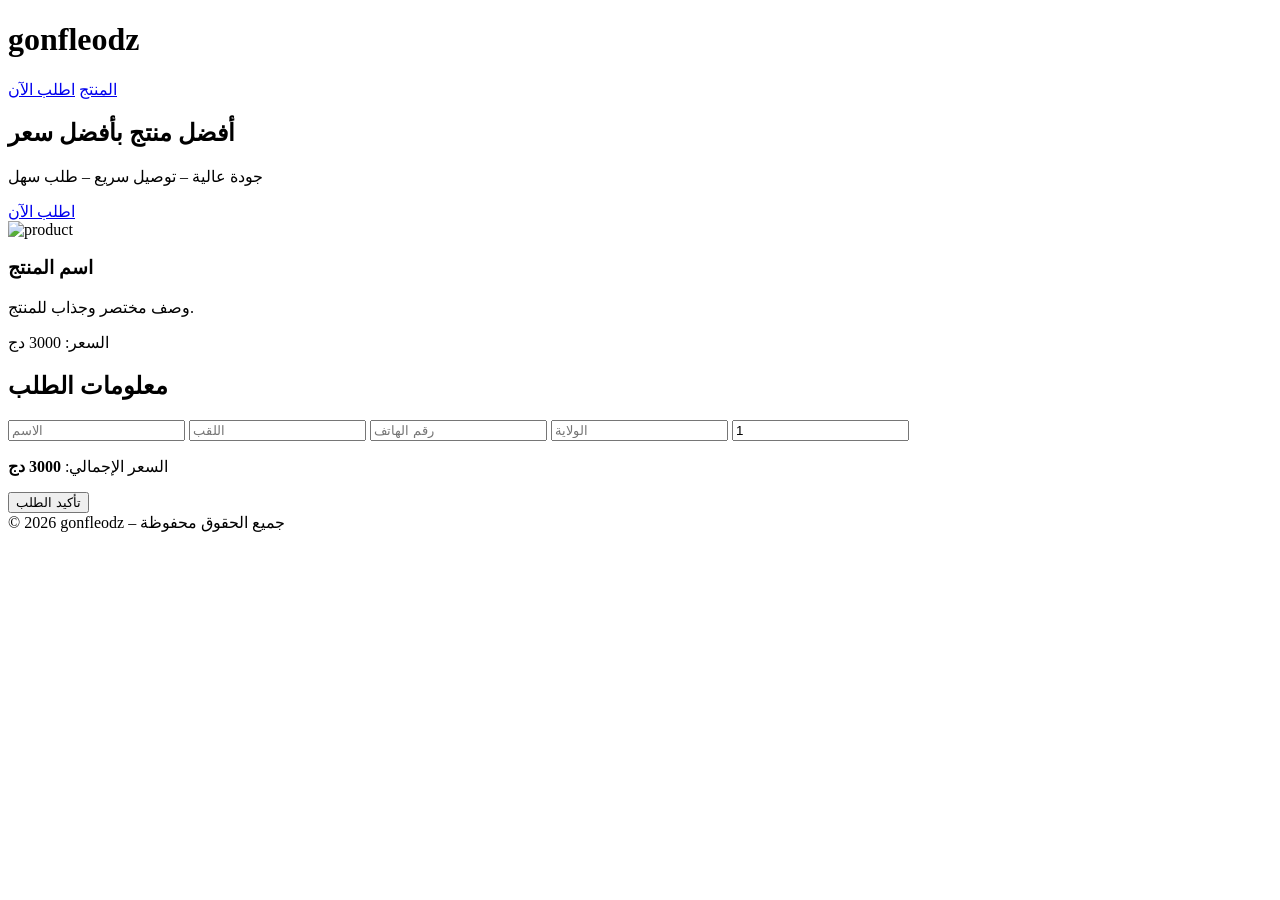
==== index.html @ 476e8a09 "Create index.html" ====
<!DOCTYPE html>
<html lang="ar">
<head>
  <meta charset="UTF-8" />
  <meta name="viewport" content="width=device-width, initial-scale=1.0"/>
  <title>gonfleodz</title>
  <link rel="stylesheet" href="style.css">
</head>
<body>

<header>
  <h1>gonfleodz</h1>
  <nav>
    <a href="#product">المنتج</a>
    <a href="#order">اطلب الآن</a>
  </nav>
</header>

<section class="hero fade">
  <h2>أفضل منتج بأفضل سعر</h2>
  <p>جودة عالية – توصيل سريع – طلب سهل</p>
  <a href="#order" class="btn">اطلب الآن</a>
</section>

<section id="product" class="product fade">
  <img src="https://via.placeholder.com/300" alt="product">
  <div>
    <h3>اسم المنتج</h3>
    <p>وصف مختصر وجذاب للمنتج.</p>
    <p class="price">السعر: <span id="price">3000</span> دج</p>
  </div>
</section>

<section id="order" class="order fade">
  <h2>معلومات الطلب</h2>

  <form id="orderForm">
    <input type="text" id="fname" placeholder="الاسم" required>
    <input type="text" id="lname" placeholder="اللقب" required>
    <input type="tel" id="phone" placeholder="رقم الهاتف" required>
    <input type="text" id="state" placeholder="الولاية" required>

    <input type="number" id="qty" min="1" value="1" required>

    <p>السعر الإجمالي: <strong><span id="total">3000</span> دج</strong></p>

    <button type="submit" class="btn glow">تأكيد الطلب</button>
  </form>
</section>

<footer>
  © 2026 gonfleodz – جميع الحقوق محفوظة
</footer>

<script src="script.js"></script>
</body>
</html>
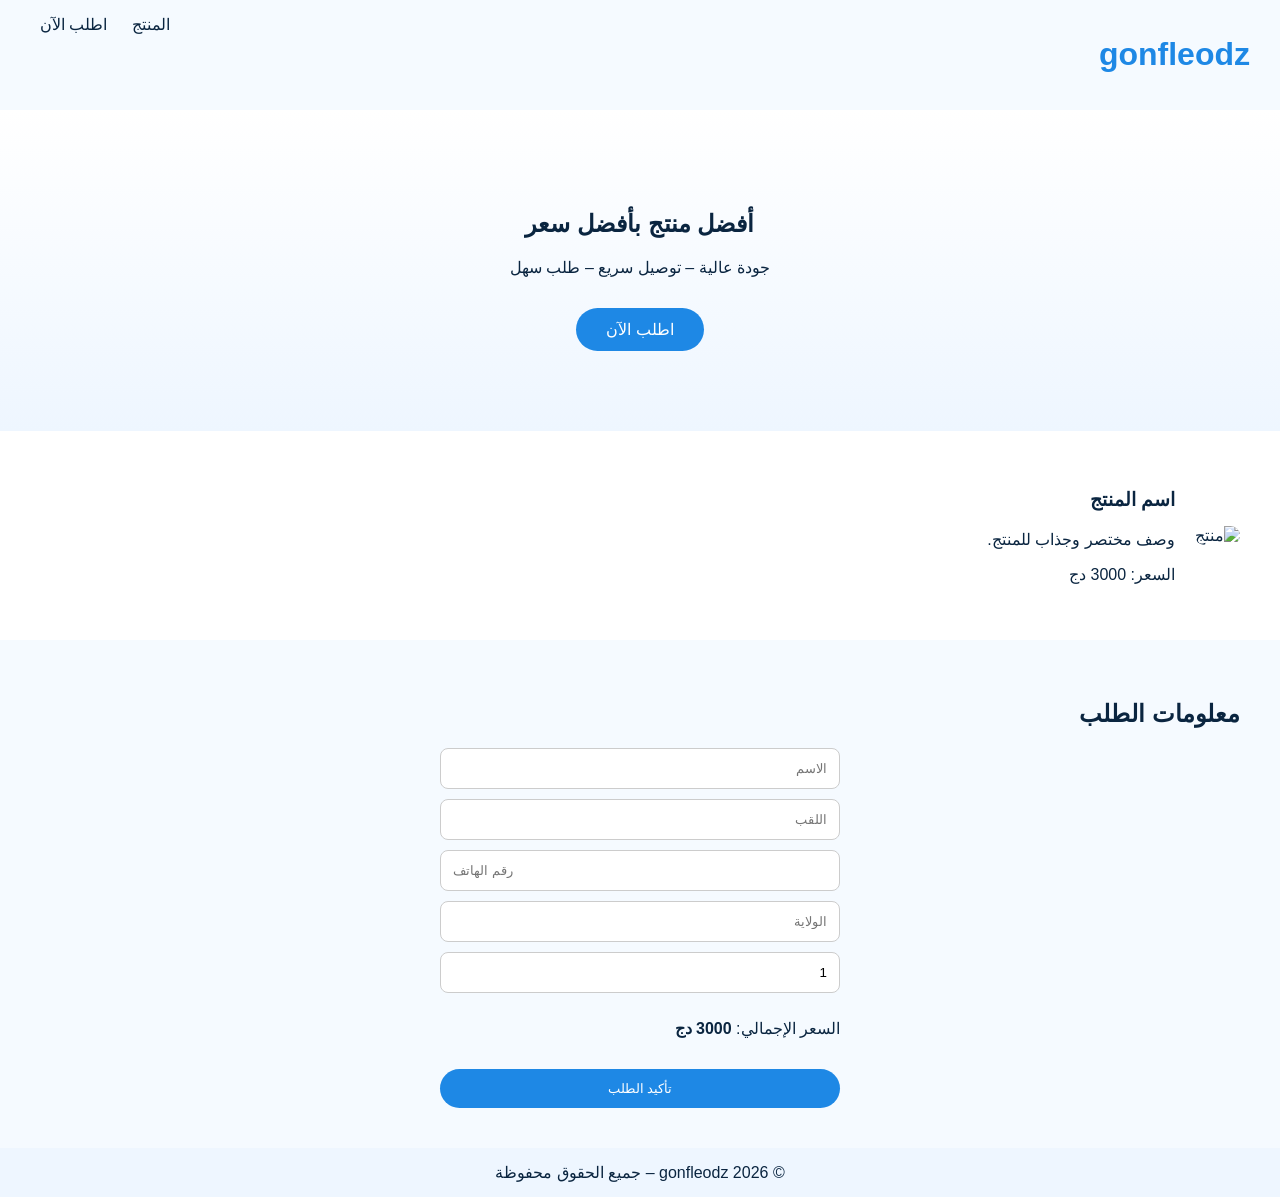
==== commit 9a68e45a: "Update index.html" ====
--- a/index.html
+++ b/index.html
@@ -1,14 +1,14 @@
 <!DOCTYPE html>
 <html lang="ar">
 <head>
-  <meta charset="UTF-8" />
-  <meta name="viewport" content="width=device-width, initial-scale=1.0"/>
+  <meta charset="UTF-8">
+  <meta name="viewport" content="width=device-width, initial-scale=1.0">
   <title>gonfleodz</title>
   <link rel="stylesheet" href="style.css">
 </head>
 <body>
 
-<header>
+<header class="fade">
   <h1>gonfleodz</h1>
   <nav>
     <a href="#product">المنتج</a>
@@ -23,7 +23,8 @@
 </section>
 
 <section id="product" class="product fade">
-  <img src="https://via.placeholder.com/300" alt="product">
+  <!-- هنا ضع اسم الصورة التي رفعتها -->
+  <img src="product.jpg" alt="منتج">
   <div>
     <h3>اسم المنتج</h3>
     <p>وصف مختصر وجذاب للمنتج.</p>
@@ -48,7 +49,7 @@
   </form>
 </section>
 
-<footer>
+<footer class="fade">
   © 2026 gonfleodz – جميع الحقوق محفوظة
 </footer>
 
--- a/style.css
+++ b/style.css
@@ -0,0 +1,111 @@
+* {
+  box-sizing: border-box;
+  scroll-behavior: smooth;
+}
+
+body {
+  margin: 0;
+  font-family: Arial, sans-serif;
+  direction: rtl;
+  background: #ffffff;
+  color: #0a2540;
+}
+
+header {
+  display: flex;
+  justify-content: space-between;
+  padding: 15px 30px;
+  background: #f5faff;
+  position: sticky;
+  top: 0;
+}
+
+header h1 {
+  color: #1e88e5;
+}
+
+nav a {
+  margin: 0 10px;
+  text-decoration: none;
+  color: #0a2540;
+}
+
+.hero {
+  text-align: center;
+  padding: 80px 20px;
+  background: linear-gradient(to bottom, #ffffff, #eef6ff);
+}
+
+.btn {
+  display: inline-block;
+  margin-top: 15px;
+  padding: 12px 30px;
+  background: #1e88e5;
+  color: white;
+  border-radius: 30px;
+  text-decoration: none;
+  transition: 0.3s;
+}
+
+.btn:hover {
+  transform: scale(1.05);
+}
+
+.glow:active {
+  box-shadow: 0 0 20px #1e88e5;
+}
+
+.product {
+  display: flex;
+  flex-wrap: wrap;
+  gap: 20px;
+  padding: 40px;
+  align-items: center;
+}
+
+.product img {
+  max-width: 300px;
+  border-radius: 12px;
+}
+
+.order {
+  padding: 40px;
+  background: #f5faff;
+}
+
+form {
+  max-width: 400px;
+  margin: auto;
+}
+
+form input {
+  width: 100%;
+  padding: 12px;
+  margin-bottom: 10px;
+  border-radius: 8px;
+  border: 1px solid #ccc;
+}
+
+form button {
+  width: 100%;
+  border: none;
+  cursor: pointer;
+}
+
+footer {
+  text-align: center;
+  padding: 15px;
+  background: #eef6ff;
+}
+
+/* Fade In */
+.fade {
+  opacity: 0;
+  transform: translateY(20px);
+  transition: 0.8s ease;
+}
+
+.fade.show {
+  opacity: 1;
+  transform: translateY(0);
+}
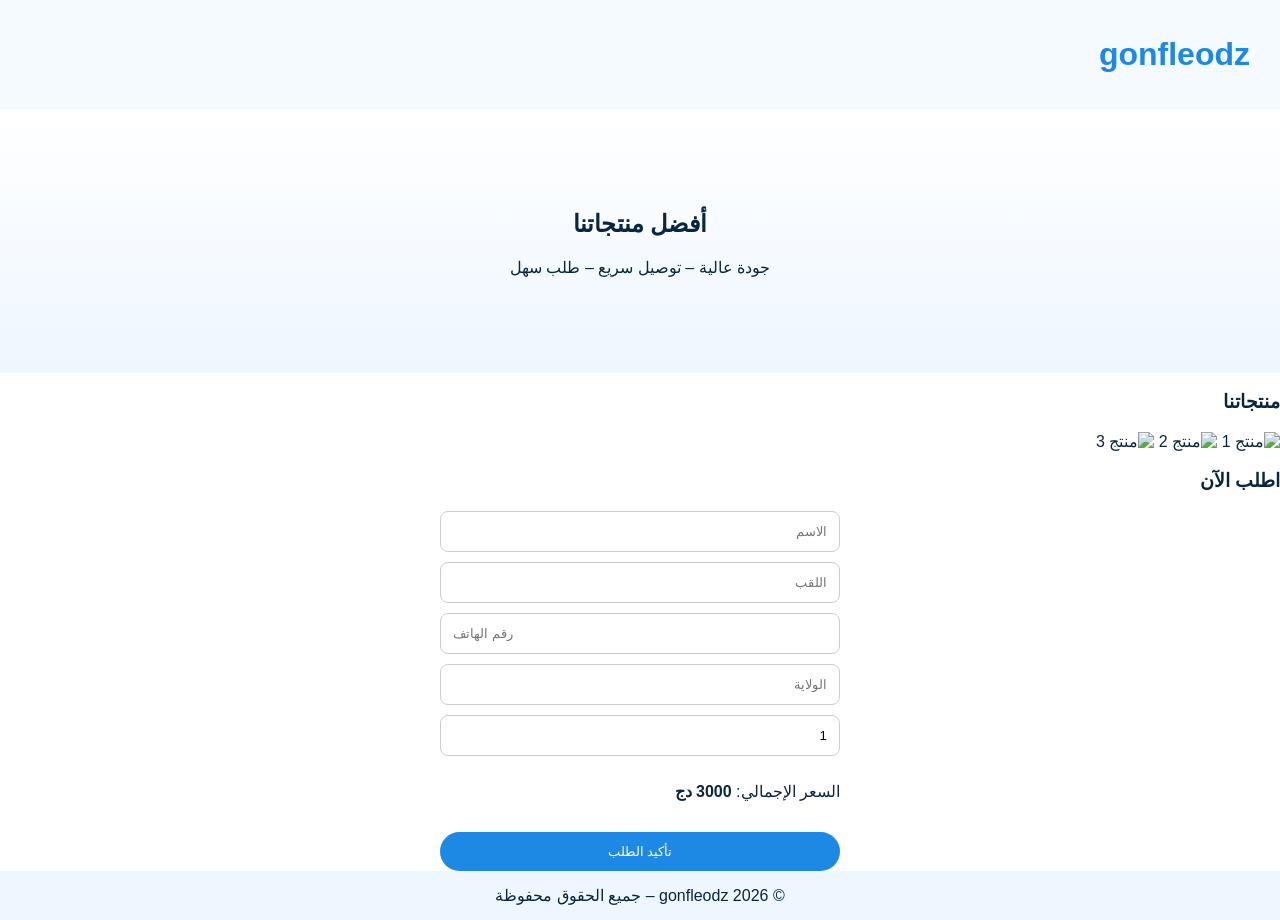
==== commit 07e4933b: "Update index.html" ====
--- a/index.html
+++ b/index.html
@@ -1,50 +1,39 @@
 <!DOCTYPE html>
 <html lang="ar">
 <head>
-  <meta charset="UTF-8">
-  <meta name="viewport" content="width=device-width, initial-scale=1.0">
-  <title>gonfleodz</title>
-  <link rel="stylesheet" href="style.css">
+<meta charset="UTF-8">
+<meta name="viewport" content="width=device-width, initial-scale=1.0">
+<title>gonfleodz</title>
+<link rel="stylesheet" href="style.css">
 </head>
 <body>
 
 <header class="fade">
   <h1>gonfleodz</h1>
-  <nav>
-    <a href="#product">المنتج</a>
-    <a href="#order">اطلب الآن</a>
-  </nav>
 </header>
 
 <section class="hero fade">
-  <h2>أفضل منتج بأفضل سعر</h2>
+  <h2>أفضل منتجاتنا</h2>
   <p>جودة عالية – توصيل سريع – طلب سهل</p>
-  <a href="#order" class="btn">اطلب الآن</a>
 </section>
 
-<section id="product" class="product fade">
-  <!-- هنا ضع اسم الصورة التي رفعتها -->
-  <img src="product.jpg" alt="منتج">
-  <div>
-    <h3>اسم المنتج</h3>
-    <p>وصف مختصر وجذاب للمنتج.</p>
-    <p class="price">السعر: <span id="price">3000</span> دج</p>
-  </div>
+<section id="products" class="fade">
+  <h3>منتجاتنا</h3>
+  <!-- كل صورة ترفعها هنا ستظهر -->
+  <img src="product1.jpg" alt="منتج 1">
+  <img src="product2.jpg" alt="منتج 2">
+  <img src="product3.jpg" alt="منتج 3">
 </section>
 
-<section id="order" class="order fade">
-  <h2>معلومات الطلب</h2>
-
+<section id="order" class="fade">
+  <h3>اطلب الآن</h3>
   <form id="orderForm">
     <input type="text" id="fname" placeholder="الاسم" required>
     <input type="text" id="lname" placeholder="اللقب" required>
     <input type="tel" id="phone" placeholder="رقم الهاتف" required>
     <input type="text" id="state" placeholder="الولاية" required>
-
-    <input type="number" id="qty" min="1" value="1" required>
-
+    <input type="number" id="qty" placeholder="الكمية" min="1" value="1" required>
     <p>السعر الإجمالي: <strong><span id="total">3000</span> دج</strong></p>
-
     <button type="submit" class="btn glow">تأكيد الطلب</button>
   </form>
 </section>
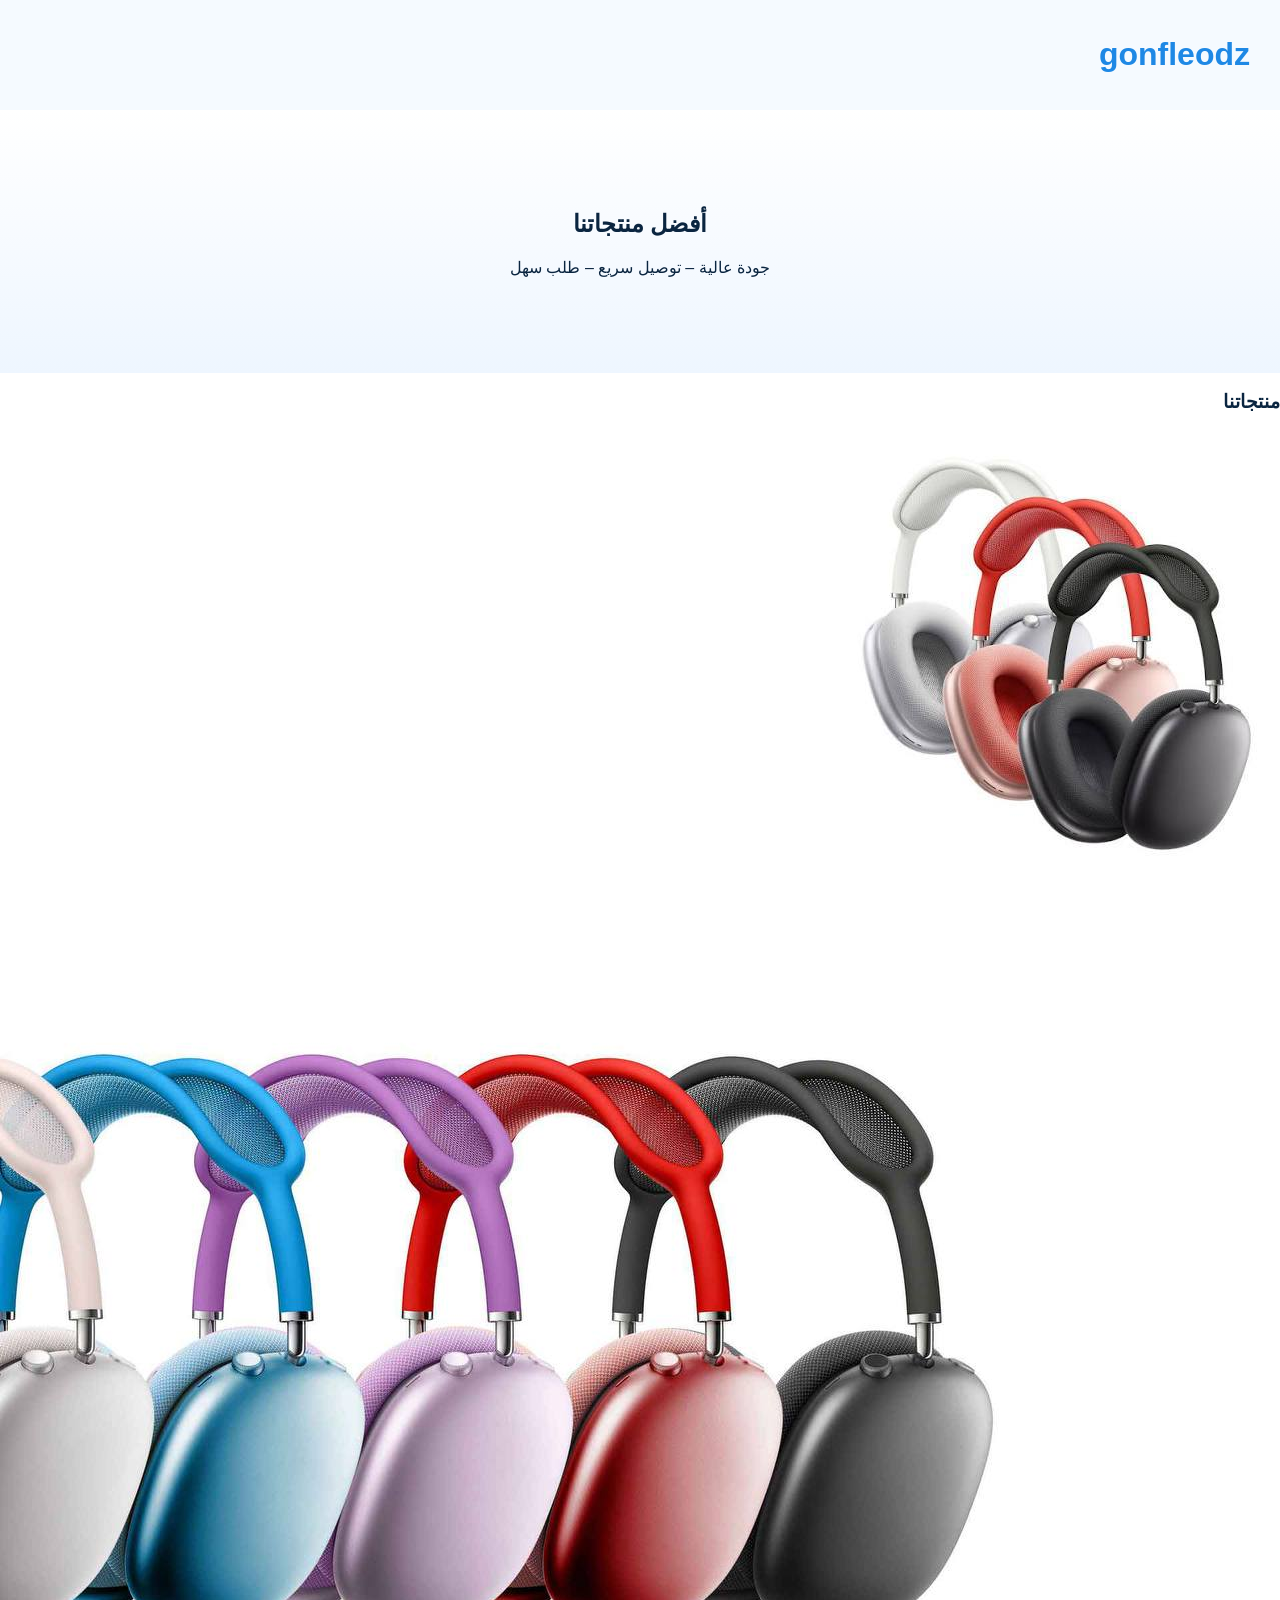
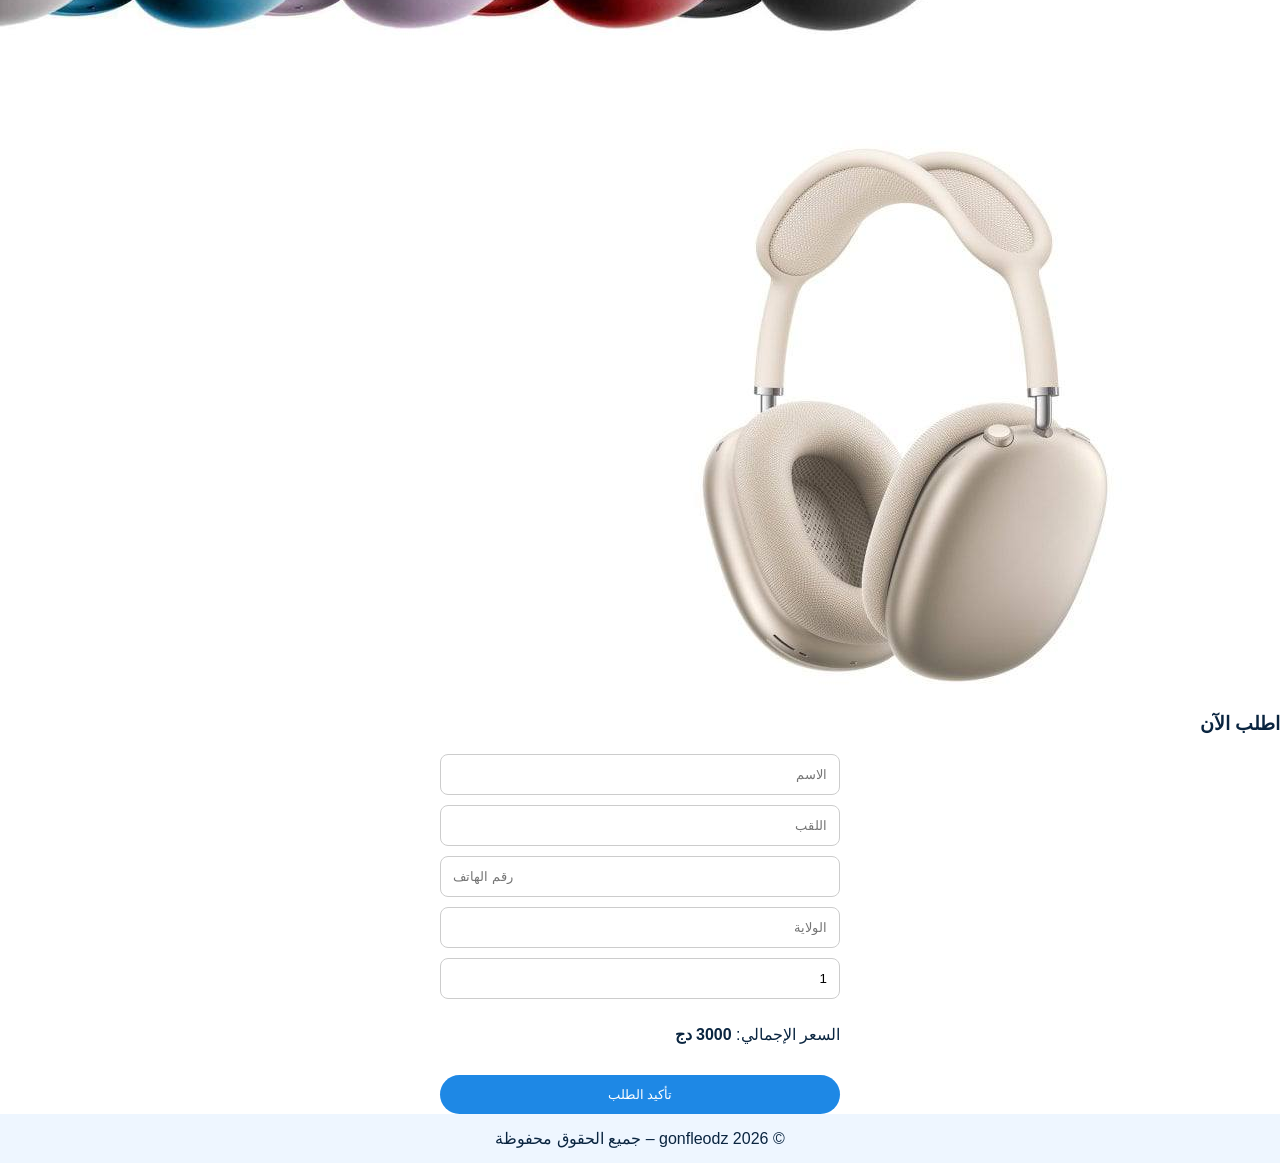
==== commit ac94ba70: "Update index.html" ====
--- a/index.html
+++ b/index.html
@@ -17,12 +17,15 @@
   <p>جودة عالية – توصيل سريع – طلب سهل</p>
 </section>
 
+<!-- هذا هو div المنتجات -->
 <section id="products" class="fade">
   <h3>منتجاتنا</h3>
-  <!-- كل صورة ترفعها هنا ستظهر -->
-  <img src="product1.jpg" alt="منتج 1">
-  <img src="product2.jpg" alt="منتج 2">
-  <img src="product3.jpg" alt="منتج 3">
+  <div class="product-list">
+    <!-- ضع هنا الصور التي رفعتها على GitHub -->
+    <img src="IMG_20260202_192227_411.jpg" alt="منتج 1">
+    <img src="IMG_20260202_192227_263.jpg" alt="منتج 2">
+    <img src="IMG_20260202_192227_455.jpg" alt="منتج 3">
+  </div>
 </section>
 
 <section id="order" class="fade">
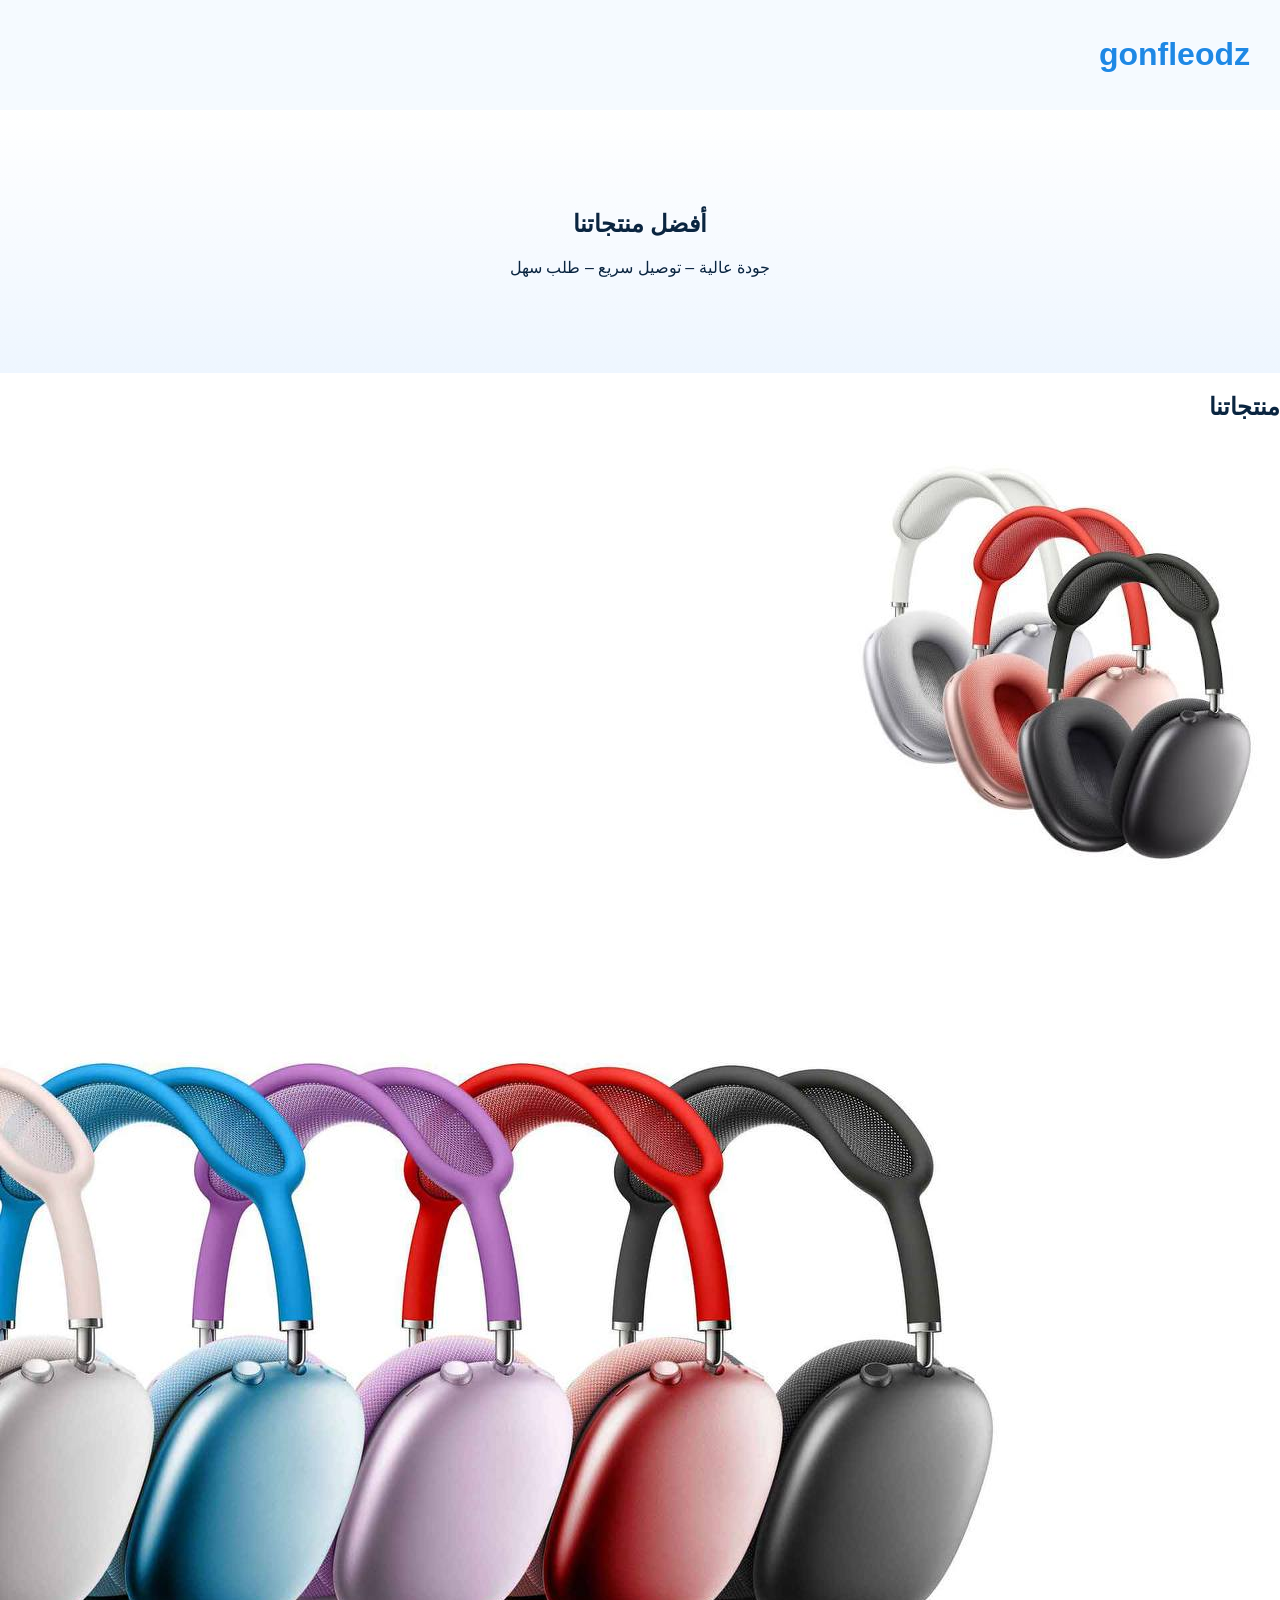
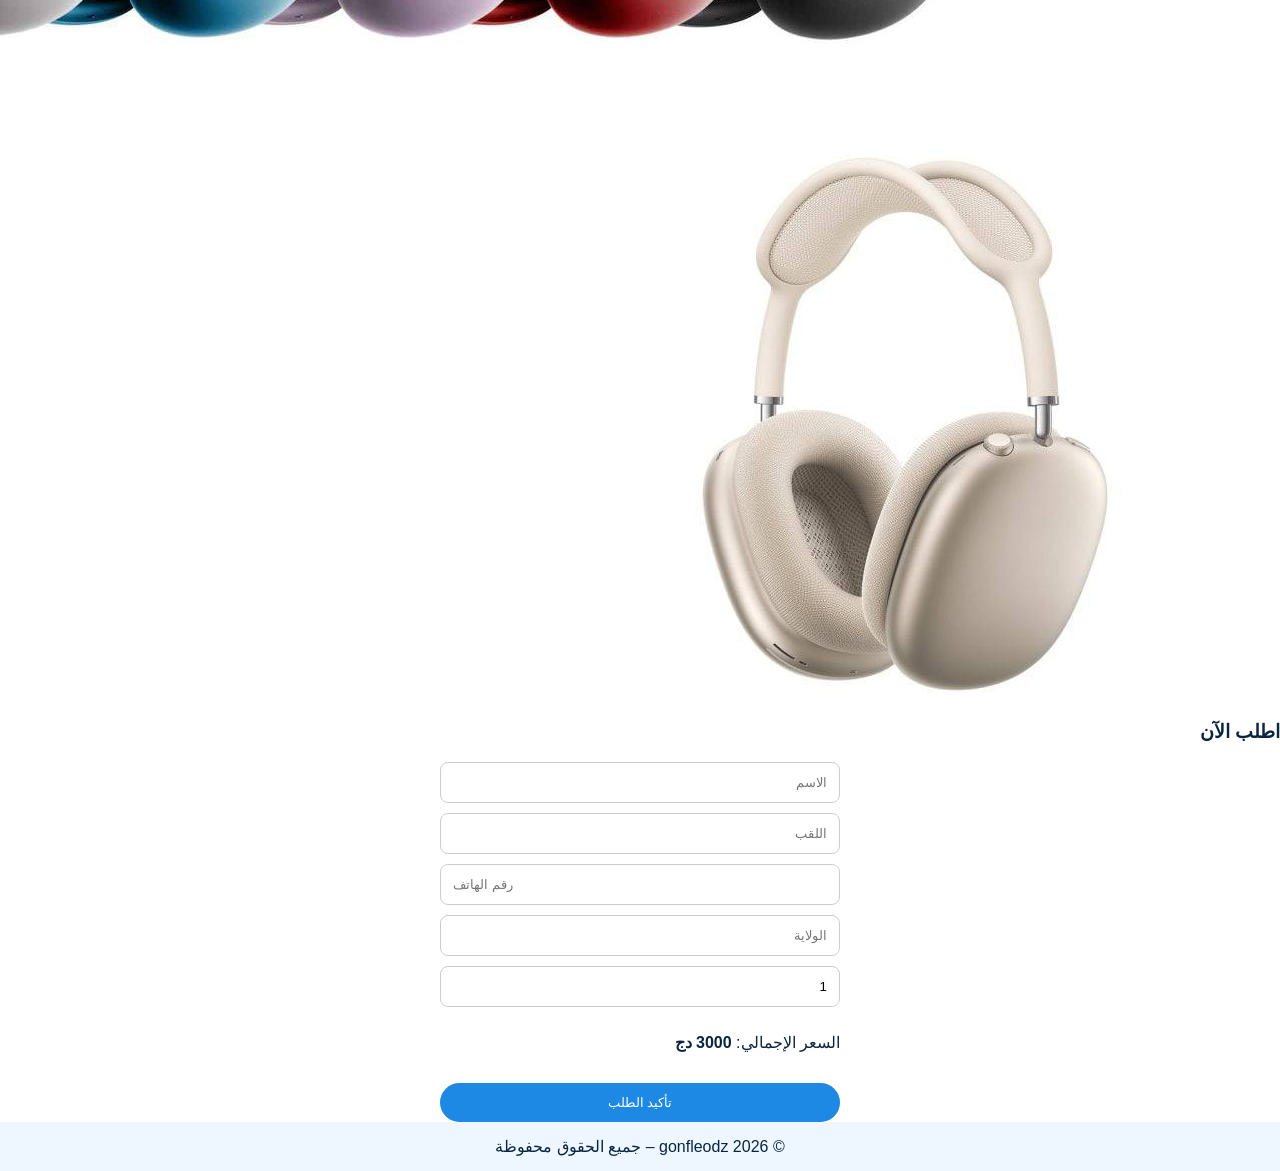
==== commit a8751947: "Update index.html" ====
--- a/index.html
+++ b/index.html
@@ -17,14 +17,16 @@
   <p>جودة عالية – توصيل سريع – طلب سهل</p>
 </section>
 
-<!-- هذا هو div المنتجات -->
+<!-- قسم المنتجات مع عنوان Carousel -->
 <section id="products" class="fade">
-  <h3>منتجاتنا</h3>
-  <div class="product-list">
-    <!-- ضع هنا الصور التي رفعتها على GitHub -->
-    <img src="IMG_20260202_192227_411.jpg" alt="منتج 1">
-    <img src="IMG_20260202_192227_263.jpg" alt="منتج 2">
-    <img src="IMG_20260202_192227_455.jpg" alt="منتج 3">
+  <h2>منتجاتنا</h2>
+  <div class="carousel">
+    <div class="carousel-track">
+      <div class="carousel-item"><img src="IMG_20260202_192227_411.jpg" alt="منتج 1"></div>
+      <div class="carousel-item"><img src="IMG_20260202_192227_263.jpg" alt="منتج 2"></div>
+      <div class="carousel-item"><img src="IMG_20260202_192227_455.jpg" alt="منتج 3"></div>
+      <!-- أضف المزيد من المنتجات بنفس الطريقة -->
+    </div>
   </div>
 </section>
 
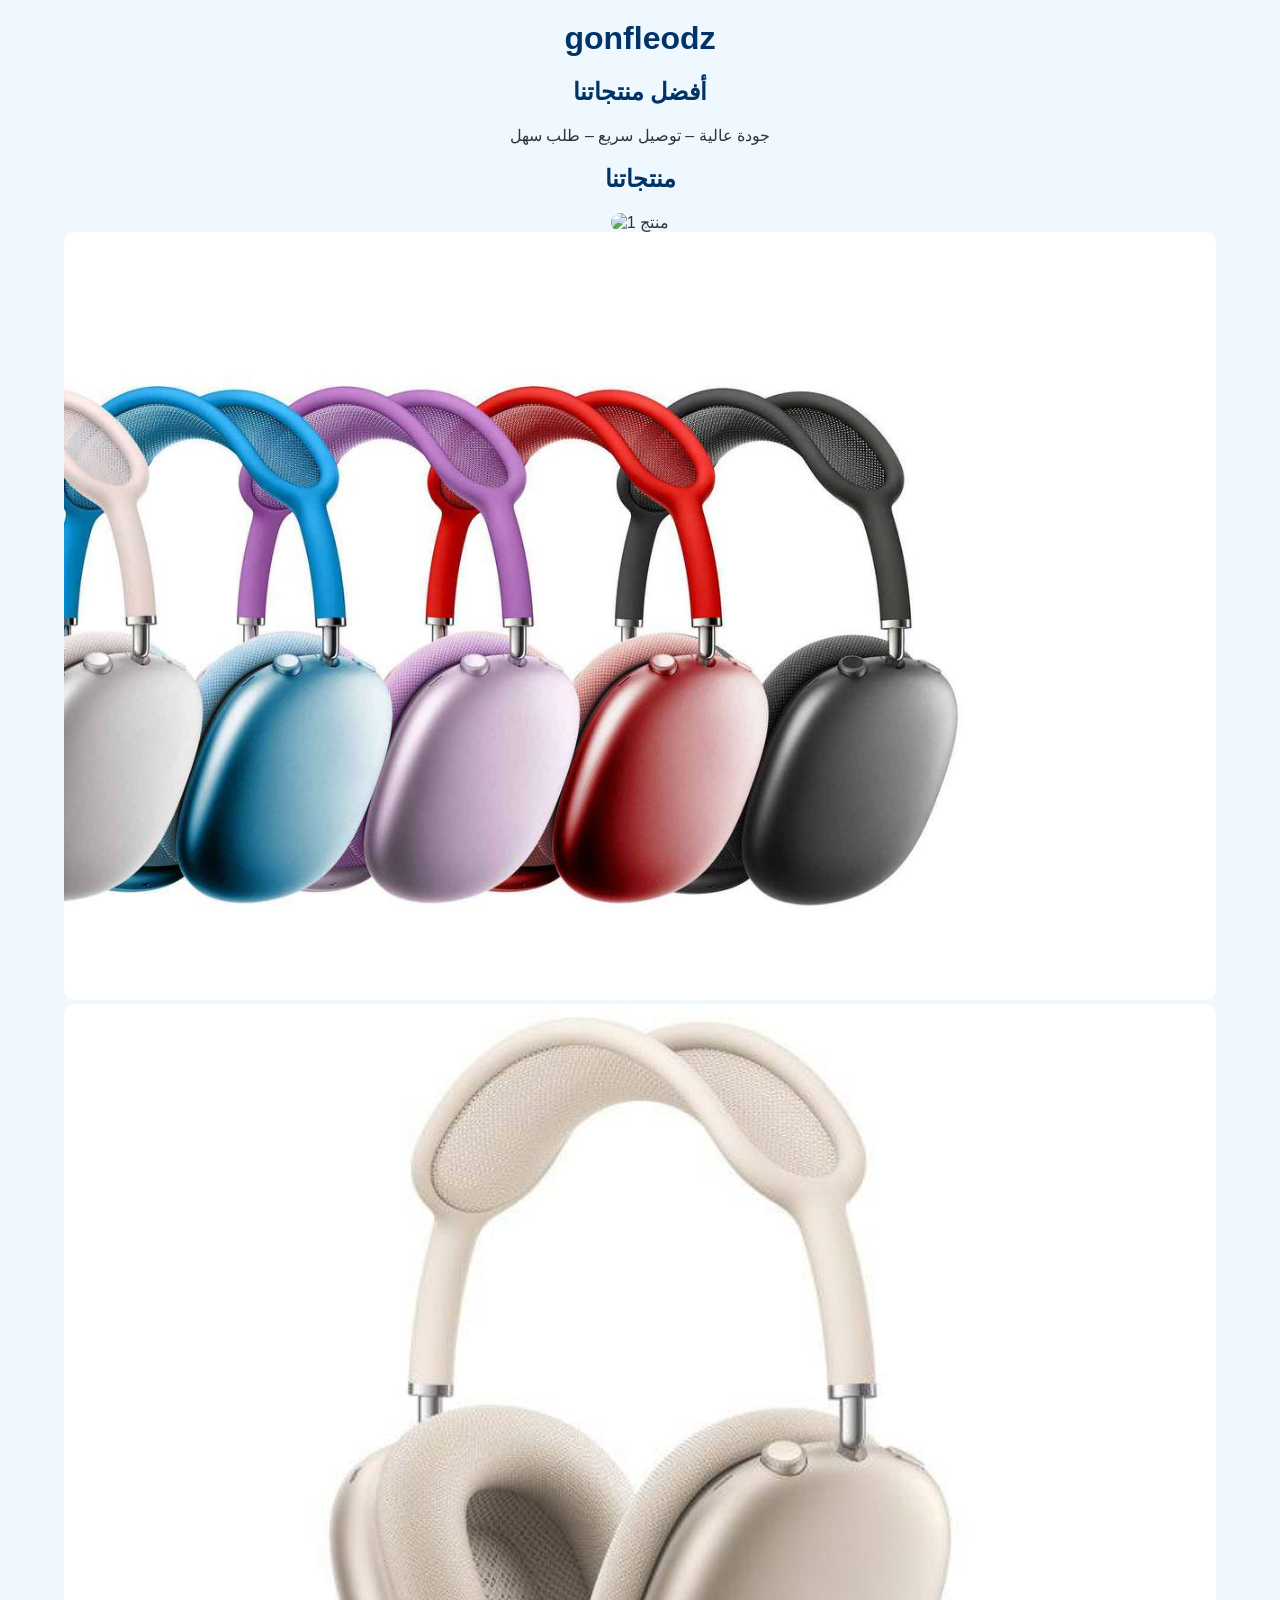
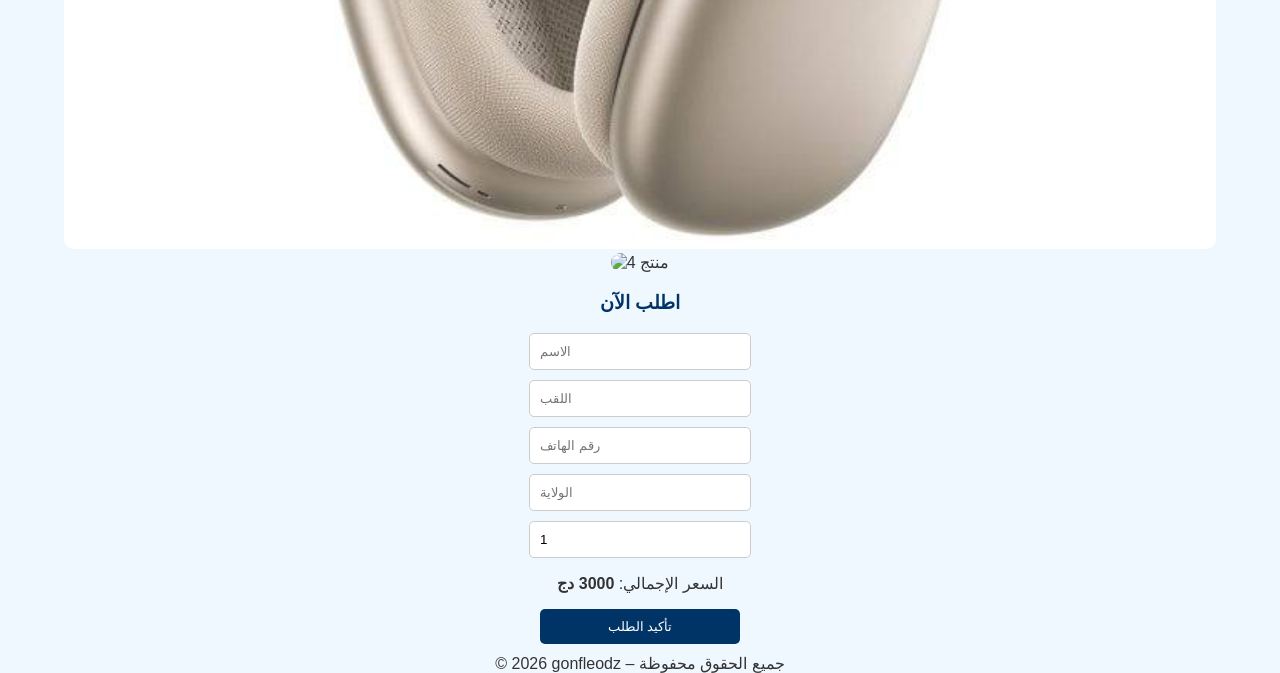
==== commit 9e70c99c: "Update index.html" ====
--- a/index.html
+++ b/index.html
@@ -17,16 +17,15 @@
   <p>جودة عالية – توصيل سريع – طلب سهل</p>
 </section>
 
-<!-- قسم المنتجات مع عنوان Carousel -->
+<!-- قسم المنتجات -->
 <section id="products" class="fade">
   <h2>منتجاتنا</h2>
   <div class="carousel">
-    <div class="carousel-track">
-      <div class="carousel-item"><img src="IMG_20260202_192227_411.jpg" alt="منتج 1"></div>
-      <div class="carousel-item"><img src="IMG_20260202_192227_263.jpg" alt="منتج 2"></div>
-      <div class="carousel-item"><img src="IMG_20260202_192227_455.jpg" alt="منتج 3"></div>
-      <!-- أضف المزيد من المنتجات بنفس الطريقة -->
-    </div>
+    <div class="carousel-item"><img src="product1.jpgIMG_20260202_192227_411.jpg" alt="منتج 1"></div>
+    <div class="carousel-item"><img src="IMG_20260202_192227_263.jpg" alt="منتج 2"></div>
+    <div class="carousel-item"><img src="IMG_20260202_192227_455.jpg" alt="منتج 3"></div>
+    <div class="carousel-item"><img src="product4.jpg" alt="منتج 4"></div>
+    <!-- أضف المزيد بنفس الطريقة -->
   </div>
 </section>
 
--- a/style.css
+++ b/style.css
@@ -1,111 +1,68 @@
-* {
-  box-sizing: border-box;
+body {
+  font-family: Arial, sans-serif;
+  text-align: center;
+  background: #f0f8ff;
+  color: #333;
+  margin: 0;
+  padding: 0;
   scroll-behavior: smooth;
 }
 
-body {
-  margin: 0;
-  font-family: Arial, sans-serif;
-  direction: rtl;
-  background: #ffffff;
-  color: #0a2540;
+h1, h2, h3 {
+  color: #003366;
+  margin-top: 20px;
 }
 
-header {
-  display: flex;
-  justify-content: space-between;
-  padding: 15px 30px;
-  background: #f5faff;
-  position: sticky;
-  top: 0;
+.fade {
+  opacity: 0;
+  animation: fadeIn 1s forwards;
 }
 
-header h1 {
-  color: #1e88e5;
+@keyframes fadeIn {
+  to { opacity: 1; }
 }
 
-nav a {
-  margin: 0 10px;
-  text-decoration: none;
-  color: #0a2540;
+/* Carousel */
+.carousel {
+  overflow: hidden;
+  width: 90%;
+  margin: 20px auto;
+  cursor: grab;
 }
 
-.hero {
-  text-align: center;
-  padding: 80px 20px;
-  background: linear-gradient(to bottom, #ffffff, #eef6ff);
+.carousel-track {
+  display: flex;
+  transition: transform 0.5s ease;
 }
 
-.btn {
-  display: inline-block;
-  margin-top: 15px;
-  padding: 12px 30px;
-  background: #1e88e5;
-  color: white;
-  border-radius: 30px;
-  text-decoration: none;
-  transition: 0.3s;
+.carousel-item {
+  min-width: 100%;
+  box-sizing: border-box;
 }
 
-.btn:hover {
-  transform: scale(1.05);
+.carousel-item img {
+  width: 100%;
+  border-radius: 10px;
 }
 
-.glow:active {
-  box-shadow: 0 0 20px #1e88e5;
-}
-
-.product {
-  display: flex;
-  flex-wrap: wrap;
-  gap: 20px;
-  padding: 40px;
-  align-items: center;
-}
-
-.product img {
-  max-width: 300px;
-  border-radius: 12px;
-}
-
-.order {
-  padding: 40px;
-  background: #f5faff;
-}
-
-form {
-  max-width: 400px;
-  margin: auto;
-}
-
-form input {
-  width: 100%;
-  padding: 12px;
-  margin-bottom: 10px;
-  border-radius: 8px;
+/* زر الطلب */
+input, button {
+  display: block;
+  margin: 10px auto;
+  padding: 10px;
+  width: 200px;
+  border-radius: 5px;
   border: 1px solid #ccc;
 }
 
-form button {
-  width: 100%;
+button.btn.glow {
+  background: #003366;
+  color: #fff;
   border: none;
   cursor: pointer;
+  transition: box-shadow 0.3s;
 }
 
-footer {
-  text-align: center;
-  padding: 15px;
-  background: #eef6ff;
+button.btn.glow:hover {
+  box-shadow: 0 0 10px #003366;
 }
-
-/* Fade In */
-.fade {
-  opacity: 0;
-  transform: translateY(20px);
-  transition: 0.8s ease;
-}
-
-.fade.show {
-  opacity: 1;
-  transform: translateY(0);
-}
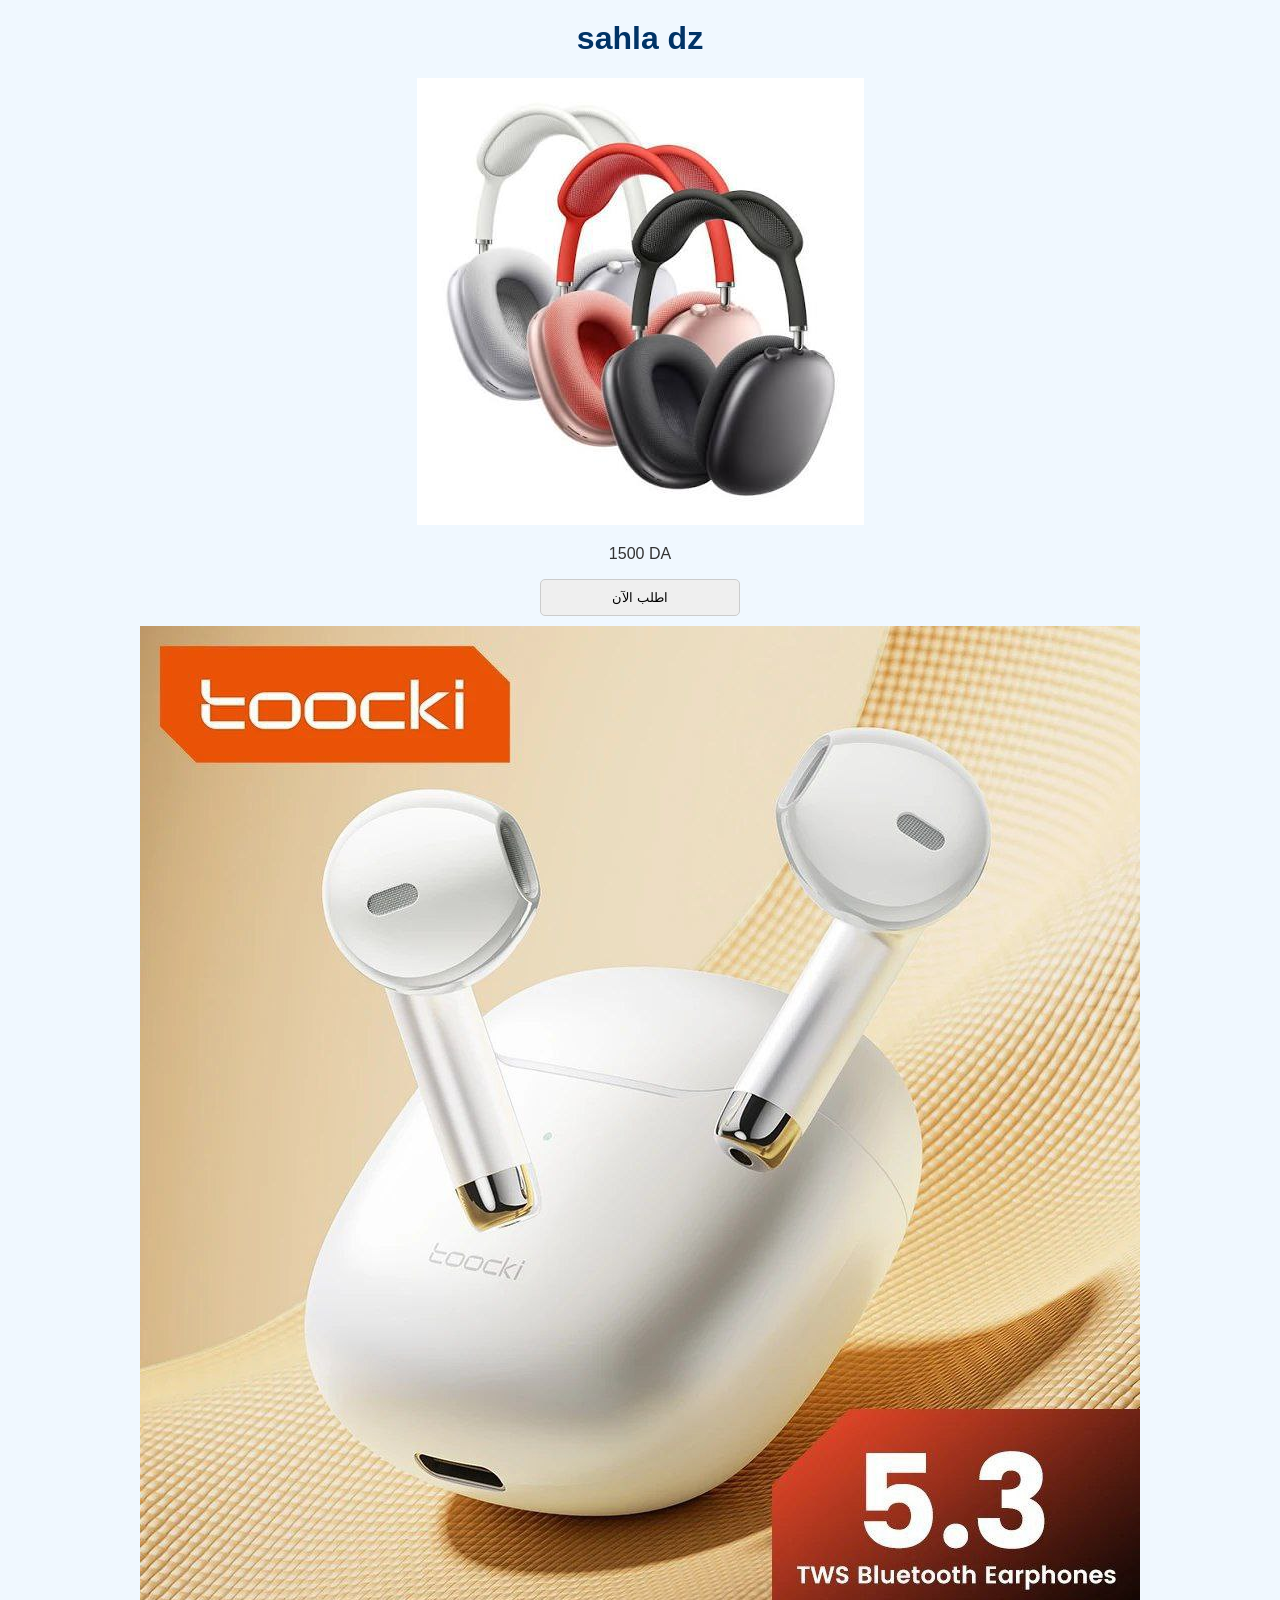
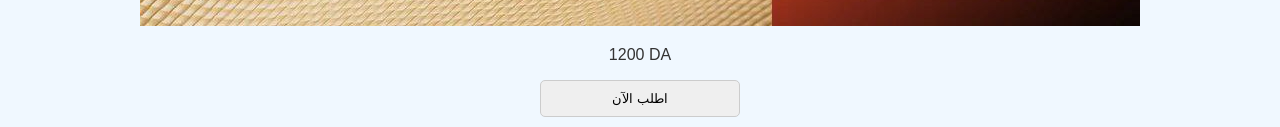
==== commit 38444ef9: "Update index.html" ====
--- a/index.html
+++ b/index.html
@@ -2,50 +2,41 @@
 <html lang="ar">
 <head>
 <meta charset="UTF-8">
-<meta name="viewport" content="width=device-width, initial-scale=1.0">
-<title>gonfleodz</title>
+<title>sahla dz</title>
 <link rel="stylesheet" href="style.css">
 </head>
 <body>
 
-<header class="fade">
-  <h1>gonfleodz</h1>
-</header>
+<h1 class="site-title">sahla dz</h1>
 
-<section class="hero fade">
-  <h2>أفضل منتجاتنا</h2>
-  <p>جودة عالية – توصيل سريع – طلب سهل</p>
-</section>
+<div class="products">
 
-<!-- قسم المنتجات -->
-<section id="products" class="fade">
-  <h2>منتجاتنا</h2>
-  <div class="carousel">
-    <div class="carousel-item"><img src="product1.jpgIMG_20260202_192227_411.jpg" alt="منتج 1"></div>
-    <div class="carousel-item"><img src="IMG_20260202_192227_263.jpg" alt="منتج 2"></div>
-    <div class="carousel-item"><img src="IMG_20260202_192227_455.jpg" alt="منتج 3"></div>
-    <div class="carousel-item"><img src="product4.jpg" alt="منتج 4"></div>
-    <!-- أضف المزيد بنفس الطريقة -->
+  <!-- المنتج الأول -->
+  <div class="product-card">
+    <img src="IMG_20260202_192227_411.jpg" alt="منتج 1">
+    <p class="price">1500 DA</p>
+    <button class="order-btn" onclick="goOrder('product1.jpg')">
+      اطلب الآن
+    </button>
   </div>
-</section>
 
-<section id="order" class="fade">
-  <h3>اطلب الآن</h3>
-  <form id="orderForm">
-    <input type="text" id="fname" placeholder="الاسم" required>
-    <input type="text" id="lname" placeholder="اللقب" required>
-    <input type="tel" id="phone" placeholder="رقم الهاتف" required>
-    <input type="text" id="state" placeholder="الولاية" required>
-    <input type="number" id="qty" placeholder="الكمية" min="1" value="1" required>
-    <p>السعر الإجمالي: <strong><span id="total">3000</span> دج</strong></p>
-    <button type="submit" class="btn glow">تأكيد الطلب</button>
-  </form>
-</section>
+  <!-- المنتج الثاني -->
+  <div class="product-card">
+    <img src="IMG_20260202_223243_001.jpg" alt="منتج 2">
+    <p class="price">1200 DA</p>
+    <button class="order-btn" onclick="goOrder('product2.jpg')">
+      اطلب الآن
+    </button>
+  </div>
 
-<footer class="fade">
-  © 2026 gonfleodz – جميع الحقوق محفوظة
-</footer>
+</div>
 
-<script src="script.js"></script>
+<script>
+function goOrder(img){
+  localStorage.setItem("productImage", img);
+  window.location.href = "order.html";
+}
+</script>
+
 </body>
 </html>
--- a/style.css
+++ b/style.css
@@ -22,26 +22,28 @@
   to { opacity: 1; }
 }
 
-/* Carousel */
+/* Carousel أفقي */
 .carousel {
-  overflow: hidden;
-  width: 90%;
-  margin: 20px auto;
-  cursor: grab;
+  display: flex;
+  overflow-x: auto; /* السحب يمين/يسار */
+  -webkit-overflow-scrolling: touch; /* سلاسة على الهواتف */
+  padding: 10px 0;
 }
 
-.carousel-track {
-  display: flex;
-  transition: transform 0.5s ease;
+.carousel::-webkit-scrollbar {
+  display: none; /* إخفاء شريط التمرير */
 }
 
 .carousel-item {
-  min-width: 100%;
-  box-sizing: border-box;
+  flex: 0 0 auto; /* كل عنصر بعرضه الطبيعي */
+  width: 200px; /* عرض كل صورة */
+  margin-right: 10px;
+  border-radius: 10px;
 }
 
 .carousel-item img {
   width: 100%;
+  display: block;
   border-radius: 10px;
 }
 
